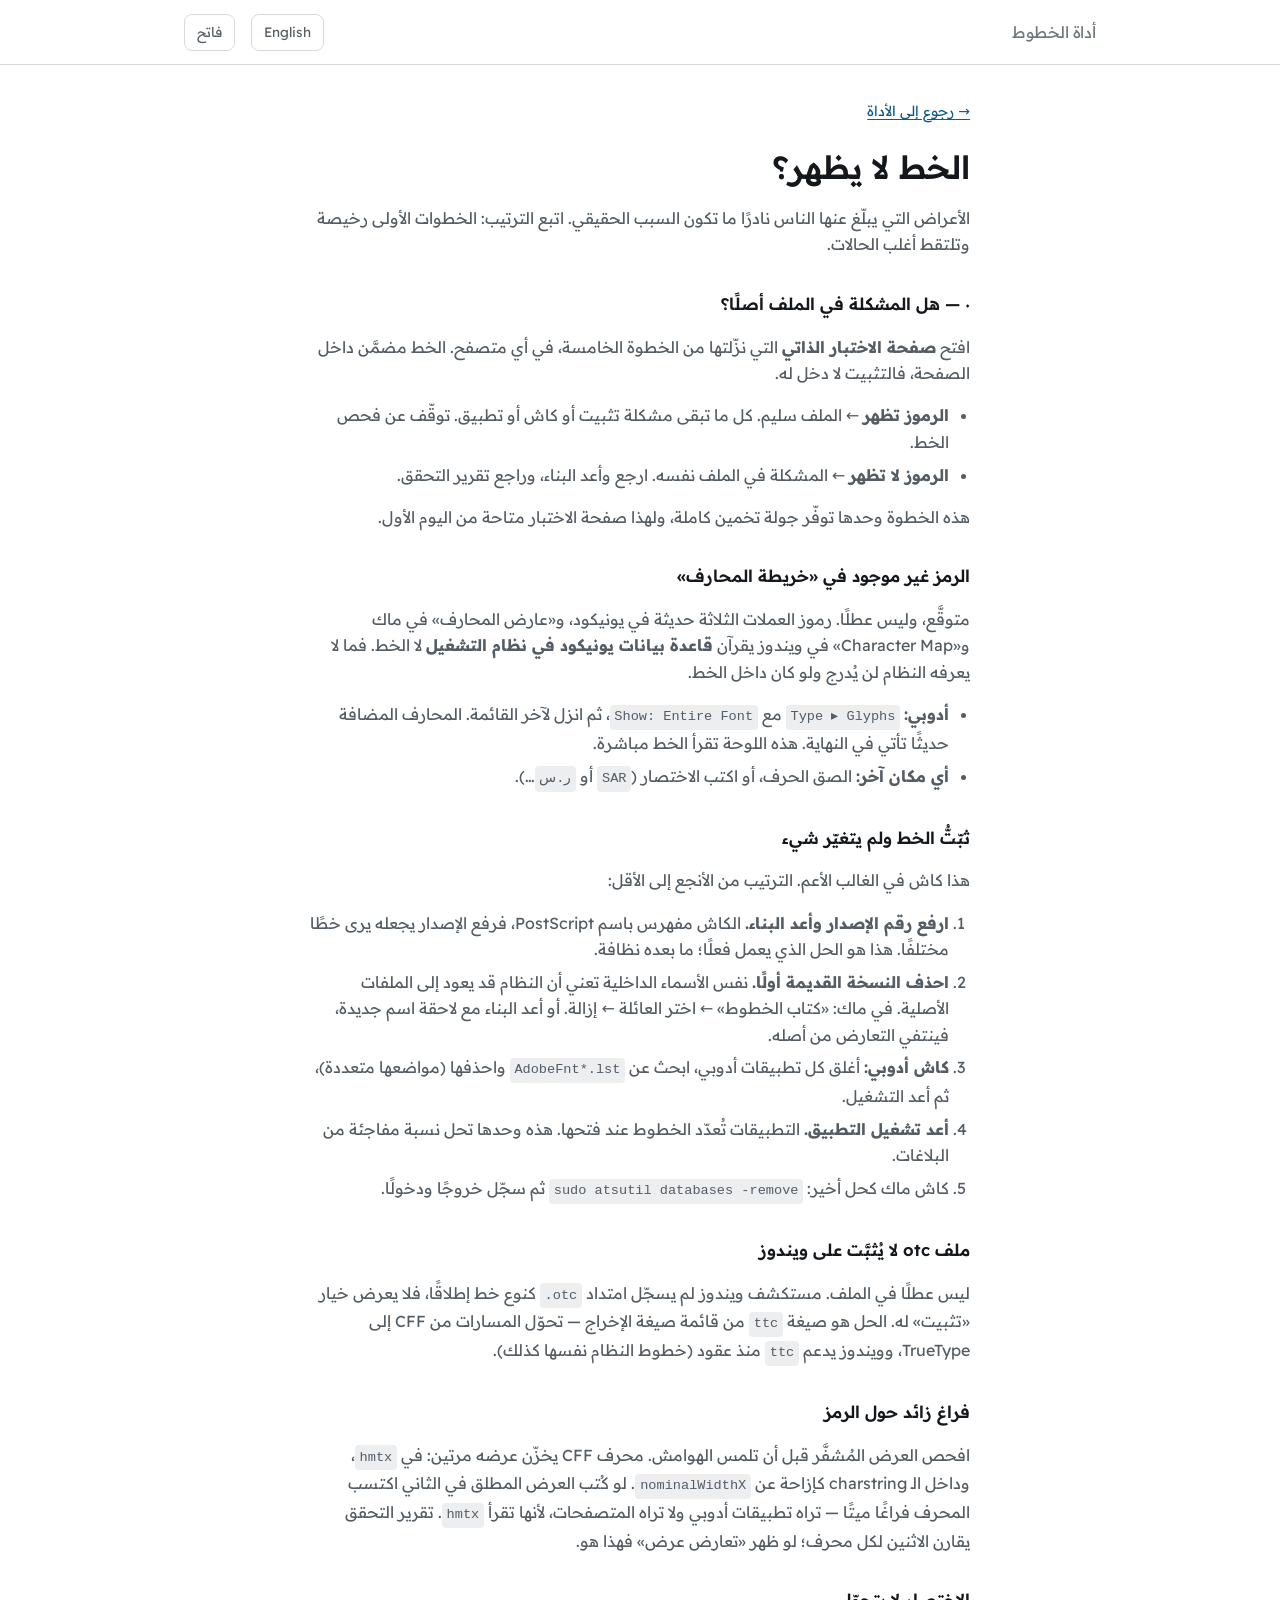
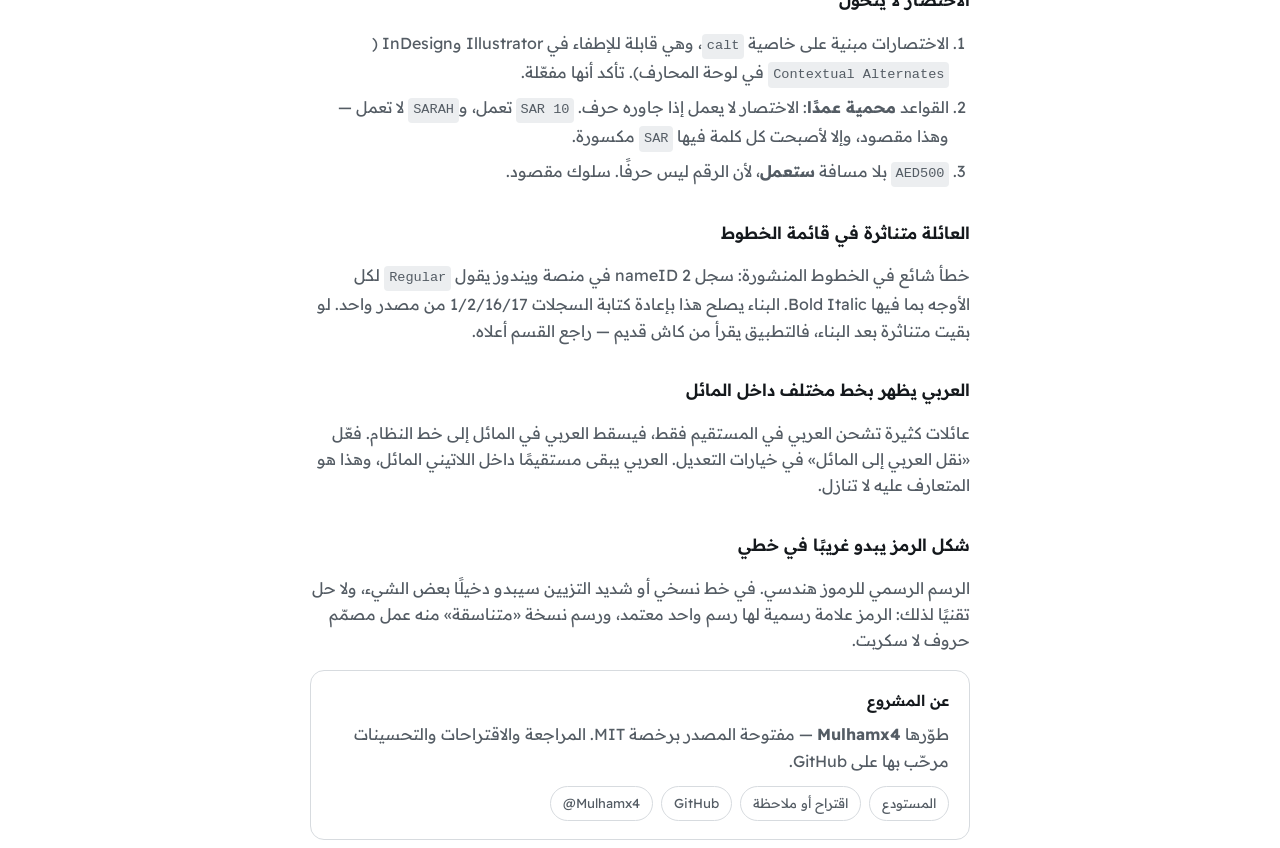
==== web/help.html @ 765357a3 "web: run the skill in a browser, and let it package itself Adds web/ — the same engine in a browser " ====
<!doctype html>
<html lang="ar" dir="rtl">
<head>
<meta charset="utf-8">
<meta name="viewport" content="width=device-width, initial-scale=1">
<meta http-equiv="Content-Security-Policy" content="default-src 'self'; script-src 'self'; style-src 'self' 'unsafe-inline'; font-src 'self'; img-src 'self' data:; object-src 'none'; base-uri 'none'; form-action 'none';">
<title>الخط لا يظهر؟</title>
<link rel="stylesheet" href="themes.css">
<link rel="stylesheet" href="app.css">
</head>
<body>
<header class="top">
  <div class="wrap">
    <div class="brand"><span class="lx-ar">أداة الخطوط</span><span class="lx-en">Font Tool</span></div>
    <button class="ghost" id="lang-toggle" type="button">English</button>
    <button class="ghost" id="theme-toggle" type="button">المظهر</button>
  </div>
</header>
<main class="wrap prose">
<a class="back" href="index.html"><span class="lx-ar">→ رجوع إلى الأداة</span><span class="lx-en">← Back to the tool</span></a>
<div class="lx-ar">
<h1>الخط لا يظهر؟</h1>
<p>الأعراض التي يبلّغ عنها الناس نادرًا ما تكون السبب الحقيقي. اتبع الترتيب: الخطوات الأولى رخيصة وتلتقط أغلب الحالات.</p>

<h2>٠ — هل المشكلة في الملف أصلًا؟</h2>
<p>افتح <b>صفحة الاختبار الذاتي</b> التي نزّلتها من الخطوة الخامسة، في أي متصفح. الخط مضمَّن داخل الصفحة، فالتثبيت لا دخل له.</p>
<ul>
  <li><b>الرموز تظهر</b> ← الملف سليم. كل ما تبقى مشكلة تثبيت أو كاش أو تطبيق. توقّف عن فحص الخط.</li>
  <li><b>الرموز لا تظهر</b> ← المشكلة في الملف نفسه. ارجع وأعد البناء، وراجع تقرير التحقق.</li>
</ul>
<p>هذه الخطوة وحدها توفّر جولة تخمين كاملة، ولهذا صفحة الاختبار متاحة من اليوم الأول.</p>

<h2>الرمز غير موجود في «خريطة المحارف»</h2>
<p>متوقَّع، وليس عطلًا. رموز العملات الثلاثة حديثة في يونيكود، و«عارض المحارف» في ماك و«Character Map» في ويندوز يقرآن <b>قاعدة بيانات يونيكود في نظام التشغيل</b> لا الخط. فما لا يعرفه النظام لن يُدرج ولو كان داخل الخط.</p>
<ul>
  <li><b>أدوبي:</b> <code>Type ▸ Glyphs</code> مع <code>Show: Entire Font</code>، ثم انزل لآخر القائمة. المحارف المضافة حديثًا تأتي في النهاية. هذه اللوحة تقرأ الخط مباشرة.</li>
  <li><b>أي مكان آخر:</b> الصق الحرف، أو اكتب الاختصار (<code>SAR</code> أو <code>ر.س</code>…).</li>
</ul>

<h2>ثبّتُّ الخط ولم يتغيّر شيء</h2>
<p>هذا كاش في الغالب الأعم. الترتيب من الأنجع إلى الأقل:</p>
<ol>
  <li><b>ارفع رقم الإصدار وأعد البناء.</b> الكاش مفهرس باسم PostScript، فرفع الإصدار يجعله يرى خطًا مختلفًا. هذا هو الحل الذي يعمل فعلًا؛ ما بعده نظافة.</li>
  <li><b>احذف النسخة القديمة أولًا.</b> نفس الأسماء الداخلية تعني أن النظام قد يعود إلى الملفات الأصلية. في ماك: «كتاب الخطوط» ← اختر العائلة ← إزالة. أو أعد البناء مع لاحقة اسم جديدة، فينتفي التعارض من أصله.</li>
  <li><b>كاش أدوبي:</b> أغلق كل تطبيقات أدوبي، ابحث عن <code>AdobeFnt*.lst</code> واحذفها (مواضعها متعددة)، ثم أعد التشغيل.</li>
  <li><b>أعد تشغيل التطبيق.</b> التطبيقات تُعدّد الخطوط عند فتحها. هذه وحدها تحل نسبة مفاجئة من البلاغات.</li>
  <li>كاش ماك كحل أخير: <code>sudo atsutil databases -remove</code> ثم سجّل خروجًا ودخولًا.</li>
</ol>

<h2>ملف otc لا يُثبَّت على ويندوز</h2>
<p>ليس عطلًا في الملف. مستكشف ويندوز لم يسجّل امتداد <code>.otc</code> كنوع خط إطلاقًا، فلا يعرض خيار «تثبيت» له. الحل هو صيغة <code>ttc</code> من قائمة صيغة الإخراج — تحوّل المسارات من CFF إلى TrueType، وويندوز يدعم <code>ttc</code> منذ عقود (خطوط النظام نفسها كذلك).</p>

<h2>فراغ زائد حول الرمز</h2>
<p>افحص العرض المُشفَّر قبل أن تلمس الهوامش. محرف CFF يخزّن عرضه مرتين: في <code>hmtx</code>، وداخل الـ charstring كإزاحة عن <code>nominalWidthX</code>. لو كُتب العرض المطلق في الثاني اكتسب المحرف فراغًا ميتًا — تراه تطبيقات أدوبي ولا تراه المتصفحات، لأنها تقرأ <code>hmtx</code>. تقرير التحقق يقارن الاثنين لكل محرف؛ لو ظهر «تعارض عرض» فهذا هو.</p>

<h2>الاختصار لا يتحوّل</h2>
<ol>
  <li>الاختصارات مبنية على خاصية <code>calt</code>، وهي قابلة للإطفاء في Illustrator وInDesign (<code>Contextual Alternates</code> في لوحة المحارف). تأكد أنها مفعّلة.</li>
  <li>القواعد <b>محمية عمدًا</b>: الاختصار لا يعمل إذا جاوره حرف. <code>SAR 10</code> تعمل، و<code>SARAH</code> لا تعمل — وهذا مقصود، وإلا لأصبحت كل كلمة فيها <code>SAR</code> مكسورة.</li>
  <li><code>AED500</code> بلا مسافة <b>ستعمل</b>، لأن الرقم ليس حرفًا. سلوك مقصود.</li>
</ol>

<h2>العائلة متناثرة في قائمة الخطوط</h2>
<p>خطأ شائع في الخطوط المنشورة: سجل nameID 2 في منصة ويندوز يقول <code>Regular</code> لكل الأوجه بما فيها Bold Italic. البناء يصلح هذا بإعادة كتابة السجلات 1/2/16/17 من مصدر واحد. لو بقيت متناثرة بعد البناء، فالتطبيق يقرأ من كاش قديم — راجع القسم أعلاه.</p>

<h2>العربي يظهر بخط مختلف داخل المائل</h2>
<p>عائلات كثيرة تشحن العربي في المستقيم فقط، فيسقط العربي في المائل إلى خط النظام. فعّل «نقل العربي إلى المائل» في خيارات التعديل. العربي يبقى مستقيمًا داخل اللاتيني المائل، وهذا هو المتعارف عليه لا تنازل.</p>

<h2>شكل الرمز يبدو غريبًا في خطي</h2>
<p>الرسم الرسمي للرموز هندسي. في خط نسخي أو شديد التزيين سيبدو دخيلًا بعض الشيء، ولا حل تقنيًا لذلك: الرمز علامة رسمية لها رسم واحد معتمد، ورسم نسخة «متناسقة» منه عمل مصمّم حروف لا سكربت.</p>
</div>

<div class="lx-en">
<h1>Font not showing up?</h1>
<p>Reported symptoms are rarely the actual cause. Work the list in order — the early steps are cheap and catch most cases.</p>

<h2>0 — Is it the file at all?</h2>
<p>Open the <b>self-test page</b> you downloaded in step five, in any browser. The font is embedded in the page, so installation is irrelevant.</p>
<ul>
  <li><b>Symbols show</b> → the file is fine. Everything else is installation, cache, or the application. Stop inspecting the font.</li>
  <li><b>Symbols missing</b> → the file itself is wrong. Rebuild and read the verification report.</li>
</ul>
<p>This step alone saves an entire round of guessing, which is why the self-test exists from day one.</p>

<h2>The symbol is not in the character map</h2>
<p>Expected, not a bug. These three codepoints are new in Unicode, and macOS Character Viewer and Windows Character Map read <b>the operating system's Unicode database</b>, not the font. What the OS does not know about will not be listed, even when the font contains the glyph.</p>
<ul>
  <li><b>Adobe:</b> <code>Type ▸ Glyphs</code> with <code>Show: Entire Font</code>, scroll to the end. Newly added glyphs land last. That panel reads the font directly.</li>
  <li><b>Anywhere else:</b> paste the character, or type the shortcut (<code>SAR</code>, <code>ر.س</code>…).</li>
</ul>

<h2>I installed it and nothing changed</h2>
<p>Almost always caching. Most effective first:</p>
<ol>
  <li><b>Raise the version number and rebuild.</b> Caches are keyed by PostScript name, so a version bump makes them see a different font. This is the fix that actually works; the rest is hygiene.</li>
  <li><b>Remove the old copy first.</b> Same internal names means the system may resolve to the originals. macOS: Font Book → select the family → Remove. Or rebuild with a name suffix, which removes the clash entirely.</li>
  <li><b>Adobe cache:</b> quit every Adobe app, find and delete <code>AdobeFnt*.lst</code> (several locations), relaunch.</li>
  <li><b>Restart the application.</b> Apps enumerate fonts at launch. This alone fixes a surprising share of reports.</li>
  <li>macOS font cache as a last resort: <code>sudo atsutil databases -remove</code>, then log out and back in.</li>
</ol>

<h2>An otc file will not install on Windows</h2>
<p>Not a fault in the file. Windows Explorer never registered the <code>.otc</code> extension as a font type, so it offers no Install action at all. The fix is the <code>ttc</code> output format — it converts CFF outlines to TrueType, and Windows has supported <code>ttc</code> for decades (its own system fonts ship that way).</p>

<h2>Extra space around the symbol</h2>
<p>Check the encoded advance before touching side bearings. A CFF glyph stores its width twice: in <code>hmtx</code>, and inside the charstring as an offset from <code>nominalWidthX</code>. Write an absolute value into the second and the glyph gains dead space — visible in Adobe apps and invisible in browsers, which read <code>hmtx</code>. The verification report compares the two for every glyph; an "advance mismatch" finding is exactly this.</p>

<h2>The shortcut does not substitute</h2>
<ol>
  <li>Shortcuts ride on the <code>calt</code> feature, which can be switched off in Illustrator and InDesign (<code>Contextual Alternates</code> in the character panel). Check it is on.</li>
  <li>The rules are <b>guarded deliberately</b>: the shortcut will not fire next to a letter. <code>SAR 10</code> fires, <code>SARAH</code> does not — by design, or every word containing <code>SAR</code> would break.</li>
  <li><code>AED500</code> with no space <b>will</b> fire, because a digit is not a letter. Intended behaviour.</li>
</ol>

<h2>The family is scattered across the font menu</h2>
<p>A common bug in shipped fonts: the Windows nameID 2 record says <code>Regular</code> for every face, Bold Italic included. The build fixes it by rewriting records 1/2/16/17 from one source. If it is still scattered afterwards, the app is reading a stale cache — see above.</p>

<h2>Arabic renders in a different font inside italics</h2>
<p>Many families ship Arabic in the uprights only, so Arabic in an italic run falls back to a system font. Turn on "copy Arabic into the italics" in the options. The Arabic stays upright inside slanted Latin, which is the accepted convention rather than a compromise.</p>

<h2>The symbol looks out of place in my font</h2>
<p>The official artwork is geometric. In a naskh or heavily styled face it will look somewhat foreign, and there is no technical fix: the symbol is a state mark with one approved shape, and drawing a matching variant is a type designer's job, not a script's.</p>
</div>

<div class="about" id="about">
  <h2><span class="lx-ar">عن المشروع</span><span class="lx-en">About</span></h2>
  <p class="lx-ar">طوّرها <b>Mulhamx4</b> — مفتوحة المصدر برخصة MIT. المراجعة والاقتراحات والتحسينات مرحّب بها على GitHub.</p>
  <p class="lx-en">Built by <b>Mulhamx4</b> — open source under the MIT licence. Review, suggestions and improvements are welcome on GitHub.</p>
  <p class="project-links" id="project-links"></p>
</div>
</main>
<script type="module" src="pages.js"></script>
</body>
</html>
---- web/themes.css ----
/* Colour lives here and nowhere else. Two palettes, no intermediate shades --
   plan section 5. Every value is a custom property so a third palette would be
   an addition rather than a rewrite.

   Contrast is enforced, not asserted: tests/test_contrast.js parses this file
   and fails the build if any pair the UI uses drops below WCAG AA (4.5:1 for
   text, 3:1 for control borders and focus) in either palette. Change a value
   here and run it. */

:root {
  color-scheme: light;

  --bg:            #ffffff;
  --bg-sunken:     #f5f6f7;
  --bg-raised:     #ffffff;
  --bg-inset:      #eceef0;

  --ink:           #14181c;
  --ink-muted:     #545c64;
  --ink-faint:     #6d757d;   /* the tightest pair; see the checker */

  --line:          #d7dbdf;
  --line-strong:   #8b939b;

  --accent:        #0f5c8c;
  --accent-ink:    #ffffff;
  --accent-soft:   #e7f0f6;

  --ok:            #1a6b34;
  --ok-soft:       #e6f2ea;
  --warn:          #7a5200;
  --warn-soft:     #fdf2dc;
  --bad:           #9b1c14;
  --bad-soft:      #fbeae8;

  --focus:         #0f5c8c;

  --radius:        8px;
  --radius-lg:     14px;
  --gap:           1rem;
  --measure:       74ch;

  --shadow:        0 1px 2px rgba(20, 24, 28, .06),
                   0 6px 20px rgba(20, 24, 28, .06);
}

/* The default follows the system; the toggle overrides it in both directions,
   so every token is redefined under an explicit [data-theme] too. */
@media (prefers-color-scheme: dark) {
  :root:not([data-theme="light"]) {
    color-scheme: dark;

    --bg:          #101418;
    --bg-sunken:   #0b0e11;
    --bg-raised:   #171c21;
    --bg-inset:    #1e242a;

    --ink:         #eef1f4;
    --ink-muted:   #b3bcc4;
    --ink-faint:   #8d979f;

    --line:        #2b3238;
    --line-strong: #5a6570;

    --accent:      #6fb6e4;
    --accent-ink:  #06121b;
    --accent-soft: #16242e;

    --ok:          #63c98a;
    --ok-soft:     #12241a;
    --warn:        #e0b25c;
    --warn-soft:   #241d0f;
    --bad:         #f08a80;
    --bad-soft:    #2a1512;

    --focus:       #6fb6e4;

    --shadow:      0 1px 2px rgba(0, 0, 0, .4),
                   0 6px 20px rgba(0, 0, 0, .35);
  }
}

:root[data-theme="dark"] {
  color-scheme: dark;

  --bg:          #101418;
  --bg-sunken:   #0b0e11;
  --bg-raised:   #171c21;
  --bg-inset:    #1e242a;

  --ink:         #eef1f4;
  --ink-muted:   #b3bcc4;
  --ink-faint:   #8d979f;

  --line:        #2b3238;
  --line-strong: #5a6570;

  --accent:      #6fb6e4;
  --accent-ink:  #06121b;
  --accent-soft: #16242e;

  --ok:          #63c98a;
  --ok-soft:     #12241a;
  --warn:        #e0b25c;
  --warn-soft:   #241d0f;
  --bad:         #f08a80;
  --bad-soft:    #2a1512;

  --focus:       #6fb6e4;

  --shadow:      0 1px 2px rgba(0, 0, 0, .4),
                 0 6px 20px rgba(0, 0, 0, .35);
}
---- web/app.css ----
/* Layout and components. No colour literals -- every one comes from themes.css.

   Direction: the whole sheet uses logical properties (inline-start/end, margin-
   inline, padding-block) so Arabic RTL and English LTR share one set of rules.
   Anything that needs a real mirror -- the progress fill, the stage arrows --
   is noted where it happens. */

@font-face {
  font-family: 'Readex Pro';
  src: url('assets/ui/ReadexPro.woff2') format('woff2');
  font-weight: 160 700;
  font-display: swap;
}

*, *::before, *::after { box-sizing: border-box; }

html { -webkit-text-size-adjust: 100%; }

body {
  margin: 0;
  background: var(--bg);
  color: var(--ink);
  font-family: 'Readex Pro', system-ui, -apple-system, 'Segoe UI', sans-serif;
  font-size: 16px;
  line-height: 1.65;
  font-weight: 400;
}

/* Interface numbers stay Western in both languages (plan section 5); the
   preview is where Arabic-Indic digits belong. */
.num, table, .stat, input[type="number"] { font-variant-numeric: tabular-nums; }

:where(a) { color: var(--accent); text-underline-offset: .2em; }

:focus-visible {
  outline: 2px solid var(--focus);
  outline-offset: 2px;
  border-radius: 4px;
}

.sr-only {
  position: absolute; width: 1px; height: 1px; padding: 0; margin: -1px;
  overflow: hidden; clip: rect(0 0 0 0); white-space: nowrap; border: 0;
}

.skip-link {
  position: absolute; inset-block-start: -100px; inset-inline-start: 1rem;
  background: var(--accent); color: var(--accent-ink);
  padding: .6rem 1rem; border-radius: 0 0 var(--radius) var(--radius); z-index: 20;
}
.skip-link:focus { inset-block-start: 0; }

/* ------------------------------------------------------------------ shell */

.wrap { max-width: 62rem; margin-inline: auto; padding-inline: clamp(1rem, 4vw, 2.5rem); }

header.top {
  position: sticky; inset-block-start: 0; z-index: 10;
  background: color-mix(in srgb, var(--bg) 88%, transparent);
  backdrop-filter: blur(10px);
  border-block-end: 1px solid var(--line);
}
header.top .wrap {
  display: flex; align-items: center; gap: var(--gap);
  padding-block: .85rem; min-height: 60px;
}
.brand { font-weight: 600; font-size: 1rem; margin-inline-end: auto; letter-spacing: -.01em; }
.brand span { color: var(--ink-faint); font-weight: 400; }

.ghost {
  appearance: none; background: transparent; color: var(--ink-muted);
  border: 1px solid var(--line); border-radius: var(--radius);
  padding: .4rem .75rem; font: inherit; font-size: .85rem; cursor: pointer;
}
.ghost:hover { border-color: var(--line-strong); color: var(--ink); }

.intro { padding-block: clamp(2rem, 6vw, 3.5rem) 1.5rem; max-width: var(--measure); }
.intro h1 {
  font-size: clamp(1.6rem, 4vw, 2.4rem); line-height: 1.25;
  margin: 0 0 .6rem; font-weight: 600; letter-spacing: -.02em;
}
.intro p { margin: 0; color: var(--ink-muted); }

.privacy-line {
  display: flex; align-items: flex-start; gap: .55rem;
  margin-block-start: 1.1rem; padding: .7rem .9rem;
  background: var(--accent-soft); border-radius: var(--radius);
  font-size: .875rem; color: var(--ink);
}
.privacy-line svg { flex: none; margin-block-start: .25rem; }
.privacy-line a { white-space: nowrap; }

/* ----------------------------------------------------------------- stages */

.stage {
  border: 1px solid var(--line); border-radius: var(--radius-lg);
  background: var(--bg-raised); margin-block-end: .75rem; overflow: hidden;
}
.stage[data-state="active"] { border-color: var(--line-strong); box-shadow: var(--shadow); }
.stage[data-state="locked"] { opacity: .5; }
.stage[data-state="locked"] .stage-body { display: none; }
.stage[data-state="done"] .stage-body { display: none; }

.stage-head {
  display: flex; align-items: center; gap: .75rem; width: 100%;
  padding: 1rem 1.25rem; background: none; border: 0; font: inherit;
  color: inherit; text-align: start;
}
.stage[data-state="done"] .stage-head { cursor: pointer; }
.stage[data-state="locked"] .stage-head,
.stage[data-state="active"] .stage-head { cursor: default; }

.stage-num {
  flex: none; inline-size: 1.75rem; block-size: 1.75rem; border-radius: 50%;
  display: grid; place-items: center; font-size: .8rem; font-weight: 600;
  background: var(--bg-inset); color: var(--ink-muted);
}
.stage[data-state="active"] .stage-num { background: var(--accent); color: var(--accent-ink); }
.stage[data-state="done"] .stage-num { background: var(--ok-soft); color: var(--ok); }

.stage-title { font-weight: 600; font-size: .98rem; }
.stage-summary {
  margin-inline-start: auto; color: var(--ink-faint); font-size: .85rem;
  text-align: end; overflow: hidden; text-overflow: ellipsis; white-space: nowrap;
  max-inline-size: 55%;
}
.stage[data-state="done"] .stage-summary::after {
  content: '↩'; margin-inline-start: .5rem; color: var(--accent);
}
/* The glyph is directional, so it must be mirrored for LTR. */
:root[dir="ltr"] .stage[data-state="done"] .stage-summary::after { content: '↪'; }

.stage-body { padding: 0 1.25rem 1.35rem; }

/* --------------------------------------------------------------- dropzone */

.drop {
  border: 2px dashed var(--line-strong); border-radius: var(--radius-lg);
  padding: clamp(2rem, 8vw, 3.5rem) 1.5rem; text-align: center;
  background: var(--bg-sunken); transition: background .15s, border-color .15s;
}
.drop.over { border-color: var(--accent); background: var(--accent-soft); }
.drop p { margin: .35rem 0; color: var(--ink-muted); font-size: .9rem; }
.drop strong { display: block; font-size: 1.05rem; color: var(--ink); margin-block-end: .35rem; }

.btn {
  appearance: none; border: 0; border-radius: var(--radius);
  background: var(--accent); color: var(--accent-ink);
  padding: .7rem 1.4rem; font: inherit; font-weight: 600; cursor: pointer;
}
.btn:hover { filter: brightness(1.08); }
.btn:disabled { opacity: .45; cursor: not-allowed; filter: none; }
.btn.secondary { background: var(--bg-inset); color: var(--ink); }
.btn.big { inline-size: 100%; padding-block: .95rem; font-size: 1.05rem; }
.btn.danger { background: var(--bad-soft); color: var(--bad); }

/* ------------------------------------------------------------------ table */

.tbl { inline-size: 100%; border-collapse: collapse; font-size: .875rem; }
.tbl th, .tbl td {
  padding: .55rem .6rem; text-align: start; border-block-end: 1px solid var(--line);
  white-space: nowrap;
}
.tbl th { color: var(--ink-faint); font-weight: 500; font-size: .78rem; }
.tbl td.name { white-space: normal; font-weight: 500; }
.tbl tr:last-child td { border-block-end: 0; }
.scroll-x { overflow-x: auto; margin-inline: -.6rem; padding-inline: .6rem; }

.pill {
  display: inline-block; padding: .1rem .5rem; border-radius: 99px;
  font-size: .75rem; font-weight: 500; background: var(--bg-inset); color: var(--ink-muted);
}
.pill.ok { background: var(--ok-soft); color: var(--ok); }
.pill.warn { background: var(--warn-soft); color: var(--warn); }
.pill.bad { background: var(--bad-soft); color: var(--bad); }

/* ------------------------------------------------------------------ notes */

.note {
  display: flex; gap: .6rem; padding: .8rem .95rem; border-radius: var(--radius);
  font-size: .875rem; margin-block: .75rem; border: 1px solid transparent;
}
.note b { font-weight: 600; }
.note.info { background: var(--bg-sunken); border-color: var(--line); }
.note.ok   { background: var(--ok-soft);   color: var(--ok); }
.note.warn { background: var(--warn-soft); color: var(--warn); }
.note.bad  { background: var(--bad-soft);  color: var(--bad); }
.note p { margin: 0 0 .35rem; }
.note p:last-child { margin-block-end: 0; }

/* ---------------------------------------------------------------- options */

.cards { display: grid; gap: .75rem; grid-template-columns: repeat(auto-fit, minmax(15rem, 1fr)); }

.card {
  border: 1px solid var(--line); border-radius: var(--radius);
  padding: .9rem 1rem; background: var(--bg); display: block; cursor: pointer;
}
.card:has(input:checked) { border-color: var(--accent); background: var(--accent-soft); }
.card:has(input:disabled) { opacity: .5; cursor: not-allowed; }
.card-head { display: flex; align-items: center; gap: .6rem; }
.card-head input { inline-size: 1.05rem; block-size: 1.05rem; accent-color: var(--accent); flex: none; }
.card-head b { font-weight: 600; font-size: .92rem; }
.card small { display: block; color: var(--ink-faint); font-size: .8rem; margin-block-start: .4rem; }
.card .demo {
  margin-block-start: .6rem; padding: .5rem .65rem; background: var(--bg-inset);
  border-radius: 6px; font-size: 1.05rem; display: flex; align-items: center;
  gap: .5rem; justify-content: center;
}
.card .demo .arrow { color: var(--ink-faint); font-size: .85rem; }

.field { margin-block: 1rem; }
.field label { display: block; font-size: .85rem; font-weight: 500; margin-block-end: .35rem; }
.field small { display: block; color: var(--ink-faint); font-size: .8rem; margin-block-start: .3rem; }
input[type="text"], input[type="number"], select {
  inline-size: 100%; padding: .55rem .7rem; font: inherit; font-size: .92rem;
  border: 1px solid var(--line-strong); border-radius: var(--radius);
  background: var(--bg); color: var(--ink);
}
.row { display: flex; gap: .75rem; flex-wrap: wrap; }
.row > * { flex: 1 1 12rem; }

/* --------------------------------------------------------------- progress */

.bar {
  block-size: .5rem; background: var(--bg-inset); border-radius: 99px;
  overflow: hidden; margin-block: .6rem;
}
/* The fill is a plain child, so in an RTL container it grows from the right
   without any extra rule -- that is the point of not using `left`. */
.bar > i { display: block; block-size: 100%; background: var(--accent); inline-size: 0; transition: inline-size .2s; }
.progress-line { display: flex; justify-content: space-between; font-size: .85rem; color: var(--ink-muted); }

/* ---------------------------------------------------------------- preview */

.preview-shell { border: 1px solid var(--line); border-radius: var(--radius); overflow: hidden; }
.preview-input {
  inline-size: 100%; border: 0; border-block-end: 1px solid var(--line);
  padding: 1rem 1.1rem; font-size: 1.9rem; line-height: 1.5; background: var(--bg);
  color: var(--ink); resize: vertical; min-block-size: 5.5rem; font-family: inherit;
}
.preview-input:focus { outline-offset: -2px; }
.preview-controls {
  display: flex; align-items: center; gap: .85rem; padding: .7rem 1.1rem;
  background: var(--bg-sunken); flex-wrap: wrap;
}
.preview-controls label { font-size: .82rem; color: var(--ink-muted); white-space: nowrap; }
input[type="range"] { flex: 1 1 8rem; accent-color: var(--accent); min-inline-size: 6rem; }
.samples { display: flex; gap: .4rem; flex-wrap: wrap; margin-block-start: .7rem; }
.samples button {
  appearance: none; background: var(--bg-inset); border: 1px solid var(--line);
  color: var(--ink-muted); border-radius: 99px; padding: .3rem .7rem;
  font: inherit; font-size: .8rem; cursor: pointer;
}
.samples button:hover { color: var(--ink); border-color: var(--line-strong); }

.weights-panel { margin-block-start: 1.25rem; }
.weights-grid {
  display: grid; grid-template-columns: repeat(auto-fit, minmax(13rem, 1fr));
  gap: .75rem; margin-block-start: .6rem;
}
/* The point of this panel is one comparison per currency, so the two weights
   are a pair that cannot be split by a wrap. */
.weight-pair {
  display: grid; grid-template-columns: 1fr 1fr; gap: .5rem;
  border: 1px solid var(--line); border-radius: var(--radius); padding: .5rem;
  background: var(--bg-sunken);
}
.weight-pair .caption {
  grid-column: 1 / -1; text-align: center; font-size: .78rem;
  color: var(--ink-faint); order: 1;
}
.weight-pair .weight-cell { border: 0; background: var(--bg); }
.weight-cell {
  border: 1px solid var(--line); border-radius: var(--radius);
  padding: 1rem .5rem .55rem; text-align: center; background: var(--bg-sunken);
}
.weight-cell .glyph { font-size: 3.2rem; line-height: 1.1; display: block; }
.weight-cell .label { font-size: .75rem; color: var(--ink-faint); margin-block-start: .4rem; }

/* ---------------------------------------------------------------- reports */

.report { display: grid; gap: .5rem; margin-block-start: .8rem; }
.report-row {
  display: flex; align-items: center; gap: .7rem; padding: .6rem .85rem;
  border-radius: var(--radius); border: 1px solid var(--line); font-size: .875rem;
  background: var(--bg);
}
.report-row.pass { border-inline-start: 3px solid var(--ok); }
.report-row.fail { border-inline-start: 3px solid var(--bad); background: var(--bad-soft); }
.report-row.note { border-inline-start: 3px solid var(--line-strong); }
.report-row .who { font-weight: 500; }
.report-row .what { color: var(--ink-muted); margin-inline-start: auto; text-align: end; }

/* --------------------------------------------------------------- download */

.downloads { display: grid; gap: .5rem; }
.dl {
  display: flex; align-items: center; gap: .75rem; padding: .8rem 1rem;
  border: 1px solid var(--line); border-radius: var(--radius); background: var(--bg);
  font: inherit; color: var(--ink); cursor: pointer; text-align: start; inline-size: 100%;
}
.dl:hover { border-color: var(--accent); }
.dl .kind { font-weight: 600; font-size: .92rem; }
.dl .meta { color: var(--ink-faint); font-size: .8rem; }
.dl .size { margin-inline-start: auto; color: var(--ink-faint); font-size: .82rem; }

.os-tabs { display: flex; gap: .35rem; margin-block: 1rem .6rem; flex-wrap: wrap; }
.os-tabs button {
  appearance: none; background: transparent; border: 1px solid var(--line);
  border-radius: 99px; padding: .35rem .85rem; font: inherit; font-size: .82rem;
  color: var(--ink-muted); cursor: pointer;
}
.os-tabs button[aria-selected="true"] {
  background: var(--accent); color: var(--accent-ink); border-color: var(--accent);
}
.steps { margin: 0; padding-inline-start: 1.2rem; color: var(--ink-muted); font-size: .9rem; }
.steps li { margin-block-end: .35rem; }

footer.foot {
  margin-block-start: 3rem; padding-block: 2rem 3rem;
  border-block-start: 1px solid var(--line); color: var(--ink-faint); font-size: .85rem;
}
footer.foot a { color: var(--ink-muted); }

@media (prefers-reduced-motion: reduce) {
  *, *::before, *::after { transition-duration: .01ms !important; animation-duration: .01ms !important; }
}

/* Engine status: the visitor is downloading ~7MB of runtime before anything
   can happen, so say so rather than showing a dead page. */
.engine-status {
  margin-block: .7rem 0; font-size: .82rem; color: var(--ink-faint);
  display: flex; align-items: center; gap: .45rem;
}
.engine-status::before {
  content: ''; inline-size: .5rem; block-size: .5rem; border-radius: 50%;
  background: var(--line-strong); flex: none;
}
.engine-status[data-state="ready"]::before { background: var(--ok); }
.engine-status[data-state="failed"]::before { background: var(--bad); }
.engine-status[data-state="failed"] { color: var(--bad); }

.recap {
  margin: 0 0 .9rem; font-size: .85rem; color: var(--ink-muted);
  padding: .5rem .75rem; background: var(--bg-sunken); border-radius: var(--radius);
}

/* A value like "233 KB" is two LTR runs; dropped into an RTL paragraph the
   bidi algorithm orders them right-to-left and it reads "KB 233". Isolating
   the span AND forcing its direction keeps the pair together and in order,
   while the cell itself stays start-aligned for the page's direction. */
.ltr { direction: ltr; unicode-bidi: isolate; display: inline-block; }

/* U+20C1..20C4 are too new for any system font to have, so printing the
   codepoint on the option cards shows tofu or, worse, an unrelated fallback
   glyph. The official artwork is painted as a mask instead: real shape, real
   colour in both themes, and no dependency on what the visitor has installed.
   The built font is the only place the actual codepoints get rendered. */
.sym {
  display: inline-block; block-size: 1em; background: currentColor;
  -webkit-mask: var(--sym) center / contain no-repeat;
  mask: var(--sym) center / contain no-repeat;
  vertical-align: -.1em;
}

/* ------------------------------------------------- static prose pages */

/* Long-form prose is written twice, once per language, rather than being
   assembled from JSON keys: paragraphs need to be edited as paragraphs. The
   root's lang attribute picks which copy is shown. */
:root[lang="ar"] .lx-en, :root[lang="en"] .lx-ar { display: none; }

.prose { max-width: var(--measure); padding-block: 2rem 1rem; }
.prose h1 { font-size: clamp(1.4rem, 3.5vw, 2rem); line-height: 1.3; margin: 0 0 1rem; font-weight: 600; }
.prose h2 { font-size: 1.05rem; margin: 2rem 0 .5rem; font-weight: 600; }
.prose h3 { font-size: .95rem; margin: 1.4rem 0 .35rem; font-weight: 600; color: var(--ink-muted); }
.prose p, .prose li { color: var(--ink-muted); }
.prose li { margin-block-end: .4rem; }
.prose code {
  font-family: ui-monospace, SFMono-Regular, Menlo, monospace; font-size: .85em;
  background: var(--bg-inset); padding: .1em .35em; border-radius: 4px;
  direction: ltr; unicode-bidi: isolate; display: inline-block;
}
.prose ol, .prose ul { padding-inline-start: 1.3rem; }
.prose .back { display: inline-block; margin-block-end: 1.5rem; font-size: .875rem; }
.prose table { inline-size: 100%; border-collapse: collapse; font-size: .875rem; margin-block: .75rem; }
.prose th, .prose td { padding: .5rem .6rem; border-block-end: 1px solid var(--line); text-align: start; }
.prose th { color: var(--ink-faint); font-weight: 500; font-size: .8rem; }

@media (max-width: 30rem) {
  /* Keep the name, drop the tagline -- it wraps the header to two lines. */
  .brand span { display: none; }
  .stage-summary { max-inline-size: 42%; }
  .preview-input { font-size: 1.5rem; }
}

/* The rename override: a deliberate opt-out of a licence safeguard, so it is
   styled as a quiet secondary control rather than a peer of the field above. */
.override {
  display: flex; gap: .55rem; align-items: flex-start;
  margin-block-start: .8rem; padding: .65rem .8rem;
  border: 1px dashed var(--line-strong); border-radius: var(--radius);
  cursor: pointer;
}
.override input { margin-block-start: .25rem; accent-color: var(--accent); flex: none; }
.override b { font-size: .87rem; font-weight: 600; }
.override small { display: block; color: var(--ink-faint); font-size: .8rem; margin-block-start: .25rem; }
.override:has(input:checked) { border-style: solid; border-color: var(--warn); background: var(--warn-soft); }
.override:has(input:checked) small { color: var(--ink-muted); }

/* ------------------------------------------------------------ about block */

.about {
  padding: 1.1rem 1.25rem; border: 1px solid var(--line);
  border-radius: var(--radius-lg); background: var(--bg-raised);
  margin-block-end: 1.5rem;
}
.about h2 { font-size: .95rem; margin: 0 0 .5rem; font-weight: 600; color: var(--ink); }
.about p { margin: 0 0 .4rem; }
.about p:last-child { margin-block-end: 0; }
.project-links { display: flex; gap: .5rem; flex-wrap: wrap; margin-block-start: .75rem !important; }
.project-links a {
  display: inline-flex; align-items: center; gap: .35rem;
  padding: .35rem .75rem; border: 1px solid var(--line);
  border-radius: 99px; font-size: .82rem; text-decoration: none;
  color: var(--ink-muted); background: var(--bg);
}
.project-links a:hover { border-color: var(--accent); color: var(--accent); }

/* ------------------------------------------- custom currency + the skill */

.custom-form {
  border: 1px solid var(--line-strong); border-radius: var(--radius);
  padding: 1rem; margin-block: .75rem; background: var(--bg-sunken);
}
.custom-form h4 { margin: 0 0 .2rem; font-size: .92rem; font-weight: 600; }
.custom-form > p { margin: 0 0 .8rem; color: var(--ink-faint); font-size: .82rem; }
.custom-actions { display: flex; gap: .5rem; margin-block-start: .9rem; flex-wrap: wrap; }

.svg-drop {
  display: flex; align-items: center; gap: .75rem; padding: .7rem .85rem;
  border: 1px dashed var(--line-strong); border-radius: var(--radius);
  background: var(--bg); cursor: pointer;
}
.svg-drop.has-file { border-style: solid; border-color: var(--ok); }
.svg-drop .preview {
  inline-size: 2.2rem; block-size: 2.2rem; flex: none;
  display: grid; place-items: center; background: var(--bg-inset); border-radius: 6px;
}
.svg-drop .preview img { max-inline-size: 100%; max-block-size: 100%; }
.svg-drop .label { font-size: .85rem; }
.svg-drop .label small { display: block; color: var(--ink-faint); font-size: .78rem; }

.custom-list { display: grid; gap: .5rem; margin-block: .5rem; }
.custom-item {
  display: flex; align-items: center; gap: .75rem; padding: .6rem .85rem;
  border: 1px solid var(--accent); border-radius: var(--radius);
  background: var(--accent-soft); font-size: .875rem;
}
.custom-item .preview {
  inline-size: 1.8rem; block-size: 1.8rem; flex: none; display: grid; place-items: center;
}
.custom-item .preview img { max-inline-size: 100%; max-block-size: 100%; }
.custom-item .meta { color: var(--ink-muted); font-size: .8rem; }
.custom-item button {
  margin-inline-start: auto; appearance: none; background: none; border: 0;
  color: var(--bad); font: inherit; font-size: .82rem; cursor: pointer;
  text-decoration: underline; padding: 0;
}

.skill-block {
  margin-block-start: 2.5rem; padding: 1.35rem 1.5rem;
  border: 1px solid var(--line); border-radius: var(--radius-lg);
  background: var(--bg-sunken);
}
.skill-block h2 { font-size: 1.02rem; margin: 0 0 .5rem; font-weight: 600; }
.skill-block h3 { font-size: .88rem; margin: 1.1rem 0 .3rem; font-weight: 600; }
.skill-block p { margin: 0 0 .6rem; color: var(--ink-muted); font-size: .9rem; }
.skill-block .ghost { margin-inline-start: .5rem; text-decoration: none; display: inline-block; }
.skill-install code {
  font-family: ui-monospace, SFMono-Regular, Menlo, monospace; font-size: .82em;
  background: var(--bg-inset); padding: .12em .4em; border-radius: 4px;
  direction: ltr; unicode-bidi: isolate; display: inline-block;
}
#skill-status:empty { display: none; }

/* Code blocks are always left-to-right, whatever the page direction: a shell
   command reads the same in both languages, and an Arabic placeholder inside
   one must not drag the whole line around. */
.prose pre, .skill-block pre {
  direction: ltr; unicode-bidi: isolate; text-align: start;
  background: var(--bg-inset); padding: .8rem 1rem; border-radius: var(--radius);
  overflow-x: auto; font-size: .85rem;
}
.prose pre code { background: none; padding: 0; }
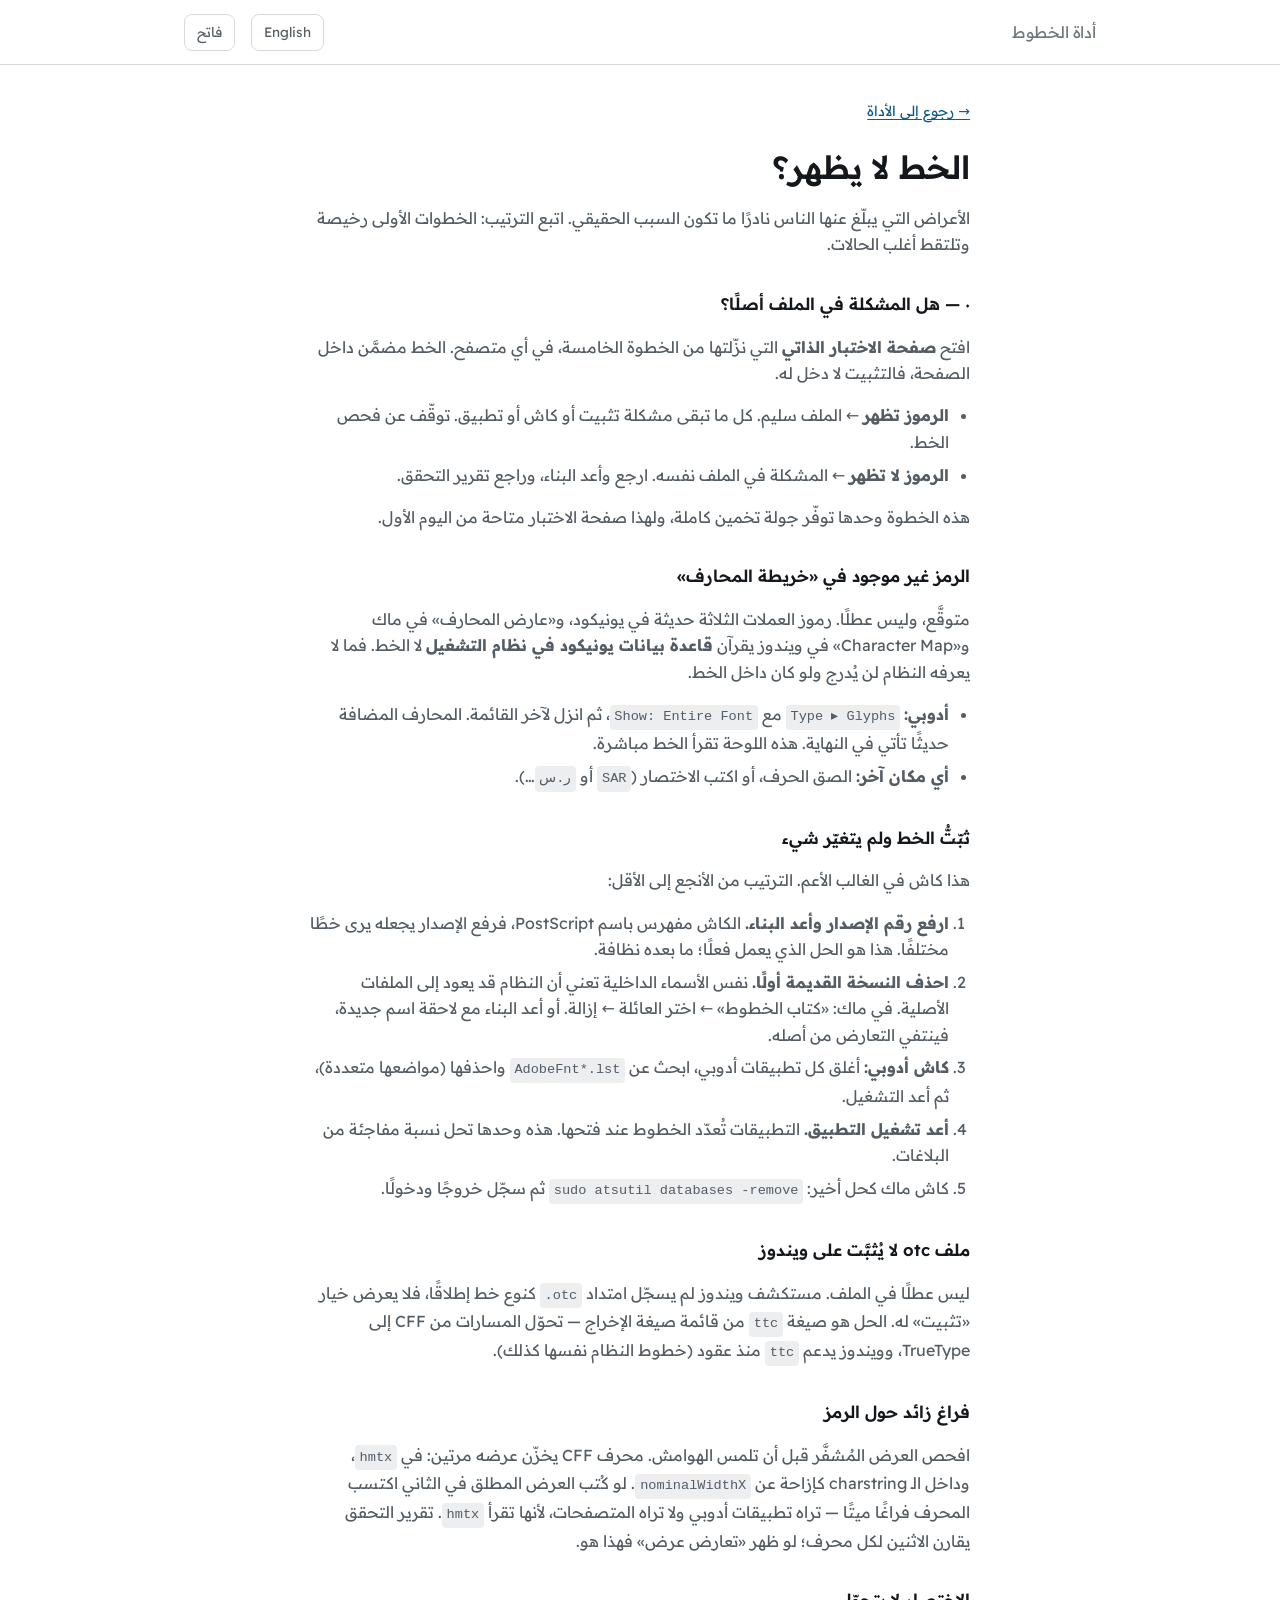
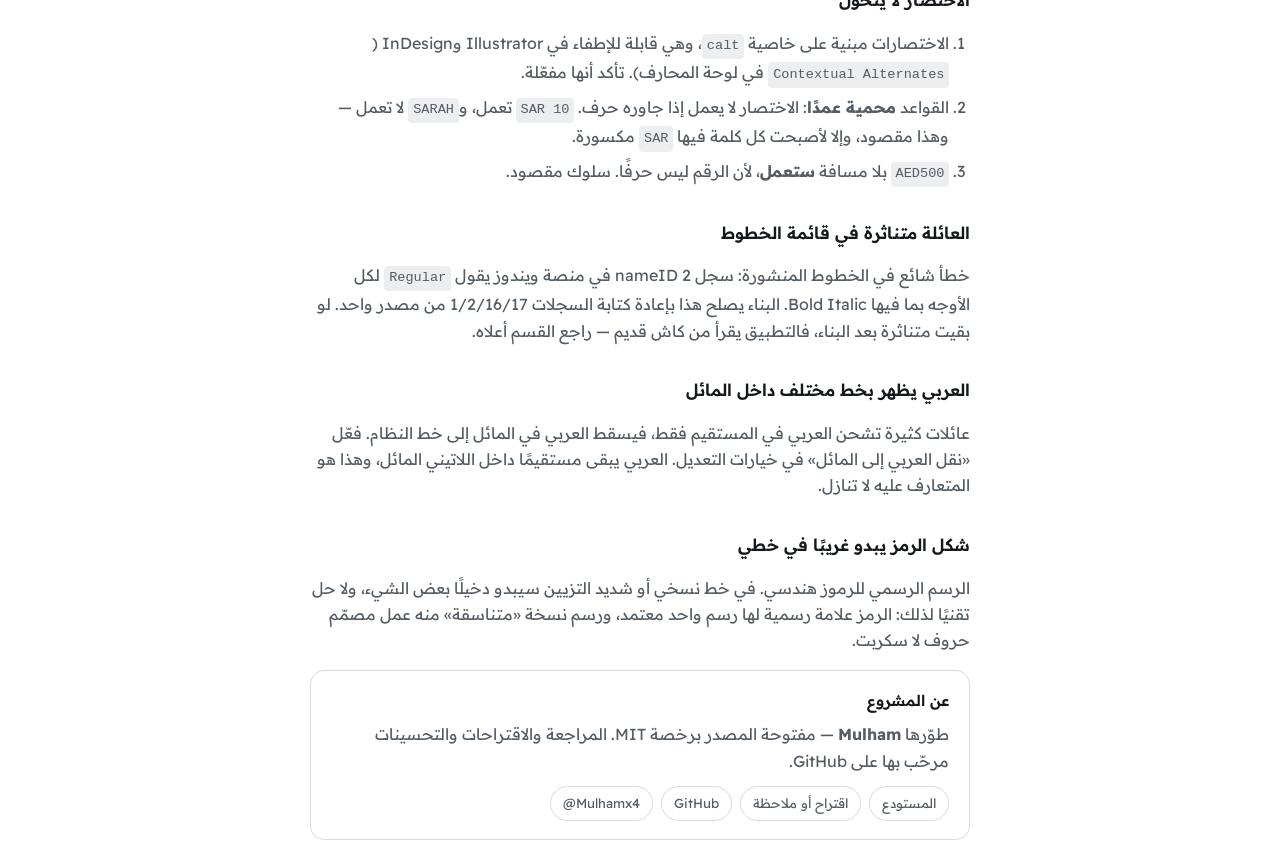
==== commit 59400f9d: "Resolve the two open questions: the credit, and the tier ladder Credit. LICENSE names the person, th" ====
--- a/web/help.html
+++ b/web/help.html
@@ -124,8 +124,8 @@
 
 <div class="about" id="about">
   <h2><span class="lx-ar">عن المشروع</span><span class="lx-en">About</span></h2>
-  <p class="lx-ar">طوّرها <b>Mulhamx4</b> — مفتوحة المصدر برخصة MIT. المراجعة والاقتراحات والتحسينات مرحّب بها على GitHub.</p>
-  <p class="lx-en">Built by <b>Mulhamx4</b> — open source under the MIT licence. Review, suggestions and improvements are welcome on GitHub.</p>
+  <p class="lx-ar">طوّرها <b class="author-name"></b> — مفتوحة المصدر برخصة MIT. المراجعة والاقتراحات والتحسينات مرحّب بها على GitHub.</p>
+  <p class="lx-en">Built by <b class="author-name"></b> — open source under the MIT licence. Review, suggestions and improvements are welcome on GitHub.</p>
   <p class="project-links" id="project-links"></p>
 </div>
 </main>
